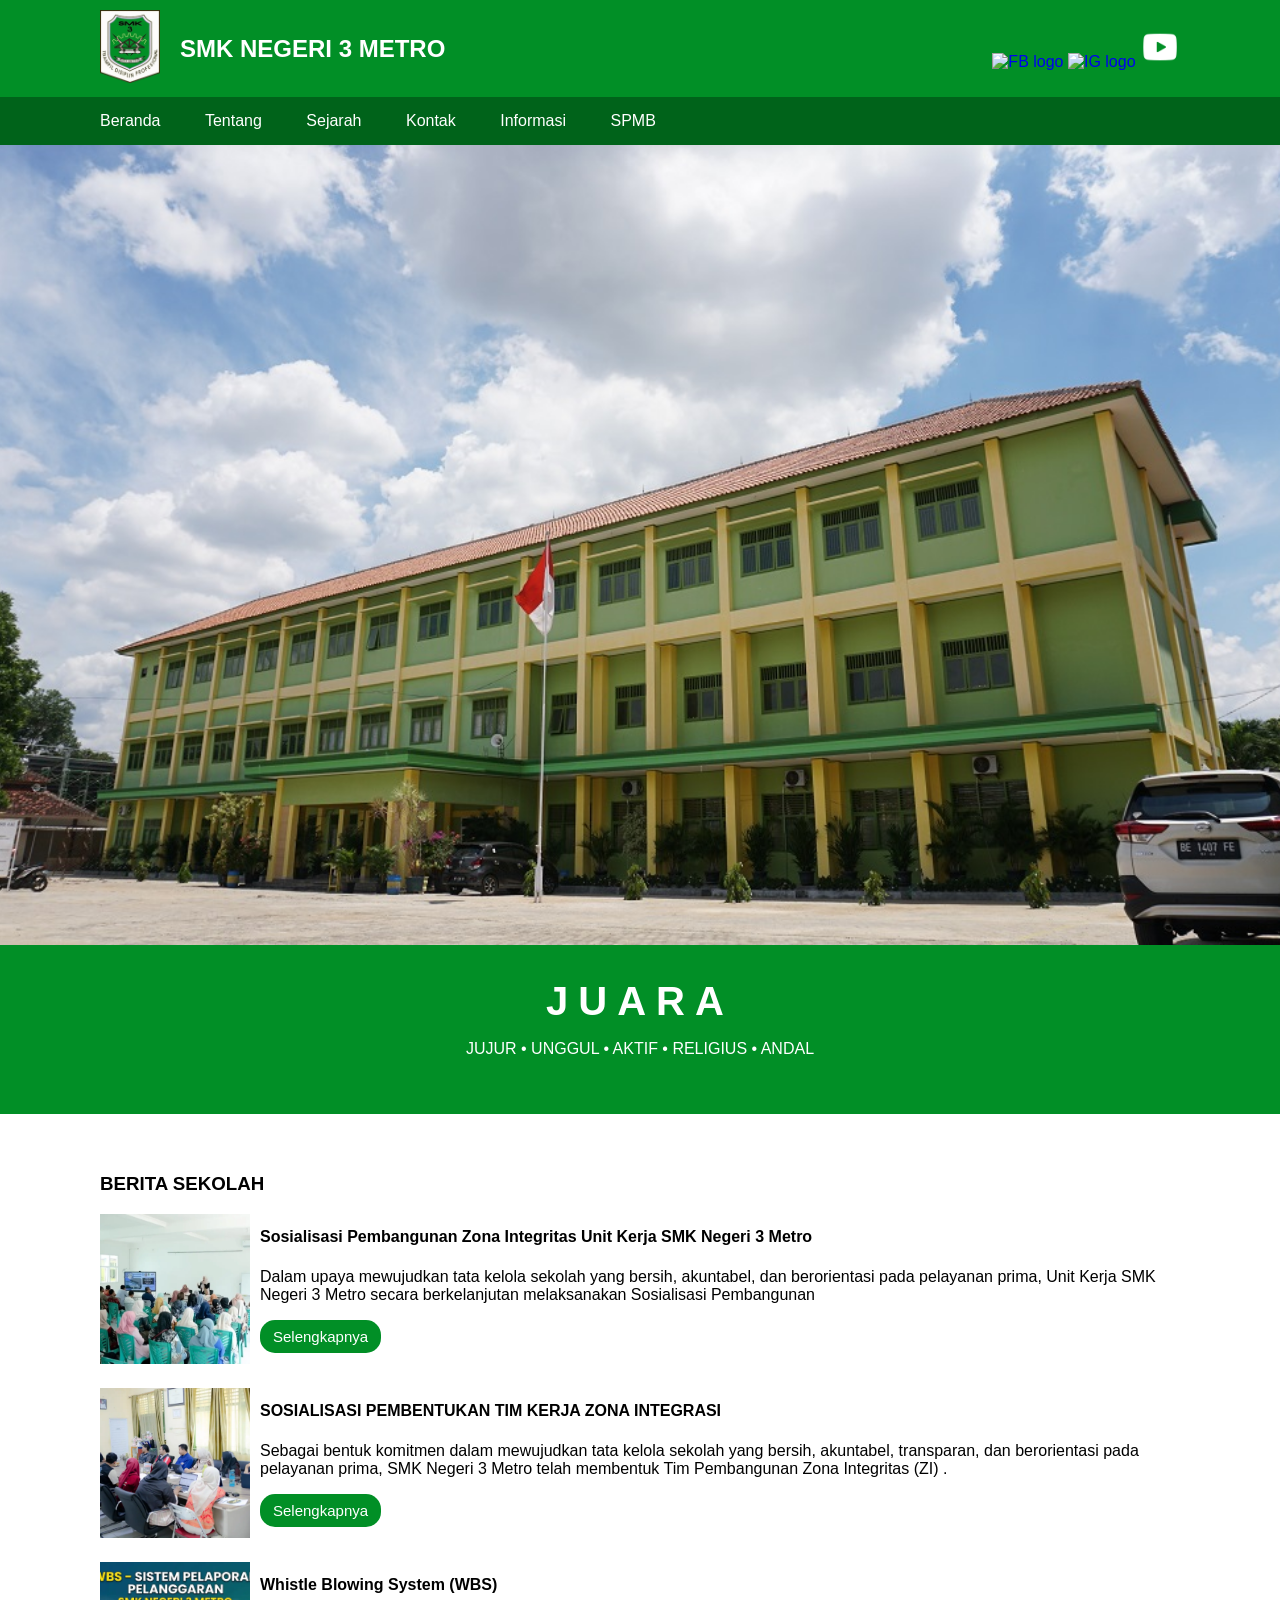
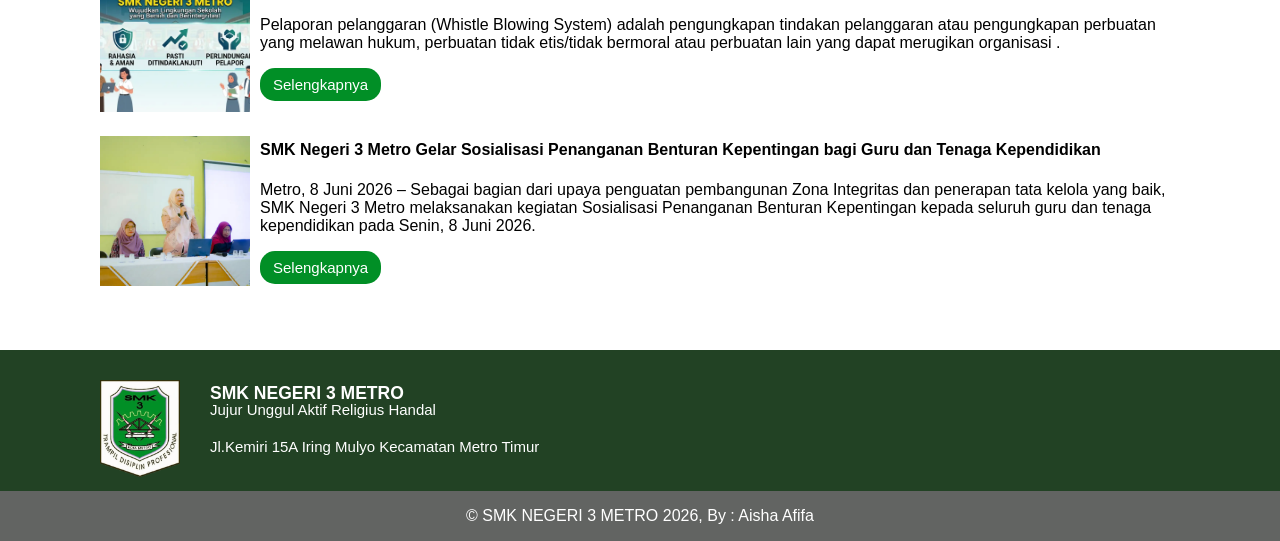
==== index.html @ 54ddd216 "Commit pertama" ====
<!DOCTYPE html>
<html lang="en">

<head>
    <meta charset="UTF-8">
    <meta name="viewport" content="width=device-width, initial-scale=1.0">
    <title>SMK NEGERI 3 METRO </title>
    <link rel="stylesheet" href="assets/css/style.css">
</head>

<body>
    <header class="main-header">
        <div class="container">
            <div class="header-content">
                <div class="header-logo">
                    <img src="assets/images/logo.webp" alt="logo sekolah">
                </div>
                <h1>SMK NEGERI 3 METRO</h1>
                <div class="header-sosmed">
                    <a href="https://facebook.com">
                        <img src="assets/images/fc icon.png" alt="FB logo">
                    </a>
                    <a href="https://instagram.com">
                        <img src="assets/images/ig icon.png" alt="IG logo">
                    </a>
                    <a href="https://youtube.com">
                        <img src="assets/images/yt icon.png" alt="YT logo">
                    </a>
                </div>
            </div>
        </div>
    </header>
    <div class="header-sub">
        <div class="container">
            <div class="header-nav">
                <a href="#beranda">Beranda</a>
                <a href="#tentang">Tentang</a>
                <a href="#sejarah">Sejarah</a>
                <a href="#kontak">Kontak</a>
                <a href="#informasi">Informasi</a>
                <a href="#sPMB">SPMB</a>
            </div>
        </div>
    </div>
    <div class="banner">
        <img src="assets/images/banner.jpg" alt="Banner web">
    </div>
    <div class="tagline">
        <h3>JUARA</h3>
        <P>JUJUR • UNGGUL • AKTIF • RELIGIUS • ANDAL </P>
    </div>
    <!-- Mulai bagian berita -->
    <div id="berita">
        <div class="container">
            <h3>BERITA SEKOLAH</h3>
            <div class="berita-data">
                <div class="berita-gambar">
                    <img src="assets/images/berita 1.webp" alt="Gambar berita">
                </div>
                <div class="berita-deskripsi">
                    <h4> Sosialisasi Pembangunan Zona Integritas Unit Kerja SMK Negeri 3 Metro </h4>
                    <p>Dalam upaya mewujudkan tata kelola sekolah yang bersih, akuntabel, dan berorientasi pada pelayanan prima, Unit Kerja SMK Negeri 3 Metro secara berkelanjutan melaksanakan Sosialisasi Pembangunan </p>
                    <a href="#" class="berita-tombol">Selengkapnya</a>
                </div>
            </div>
            <div class="berita-data">
                <div class="berita-gambar">
                    <img src="assets/images/berita 2.webp" alt="Gambar berita">
                </div>
                <div class="berita-deskripsi">
                    <h4> SOSIALISASI PEMBENTUKAN TIM KERJA ZONA INTEGRASI </h4>
                    <p>Sebagai bentuk komitmen dalam mewujudkan tata kelola sekolah yang bersih, akuntabel, transparan, dan berorientasi pada pelayanan prima, SMK Negeri 3 Metro telah membentuk Tim Pembangunan Zona Integritas (ZI) .</p>
                    <a href="#" class="berita-tombol">Selengkapnya</a>
                </div>
            </div>
            <div class="berita-data">
                <div class="berita-gambar">
                    <img src="assets/images/berita 3.webp" alt="Gambar berita">
                </div>
                <div class="berita-deskripsi">
                    <h4> Whistle Blowing System (WBS)</h4>
                    <p>Pelaporan pelanggaran (Whistle Blowing System) adalah pengungkapan tindakan pelanggaran atau pengungkapan perbuatan yang melawan hukum, perbuatan tidak etis/tidak bermoral atau perbuatan lain yang dapat merugikan organisasi .</p>
                    <a href="#" class="berita-tombol">Selengkapnya</a>
                </div>
            </div>
            <div class="berita-data">
                <div class="berita-gambar">
                    <img src="assets/images/berita 4.webp" alt="Gambar berita">
                </div>
                <div class="berita-deskripsi">
                    <h4> SMK Negeri 3 Metro Gelar Sosialisasi Penanganan Benturan Kepentingan bagi Guru dan Tenaga Kependidikan</h4>
                    <p>Metro, 8 Juni 2026 – Sebagai bagian dari upaya penguatan pembangunan Zona Integritas dan penerapan tata kelola yang baik, SMK Negeri 3 Metro melaksanakan kegiatan Sosialisasi Penanganan Benturan Kepentingan kepada seluruh guru dan tenaga kependidikan pada Senin, 8 Juni 2026.</p>
                    <a href="#" class="berita-tombol">Selengkapnya</a>
                </div>
            </div>
        </div>
    </div>
    <!-- Selesai bagian berita -->

    <footer class="main-footer">
        <div class="container">
            <div class="footer-content">
                <div class="footer-logo">
                    <img src="assets/images/logo.webp" alt="">
                </div>
                <div class="footer-text">
                    <h3>SMK NEGERI 3 METRO</h3>
                    <p>Jujur Unggul Aktif Religius Handal</p>
                    <p class="alamat">Jl.Kemiri 15A Iring Mulyo Kecamatan Metro Timur</p>
                </div>


            </div>
        </div>
    </footer>
    <div class="footer-sub">
        <p>© SMK NEGERI 3 METRO 2026, By : Aisha Afifa</p>
    </div>
</body>

</html>
---- assets/css/style.css ----
*{
    box-sizing: border-box;
}

body{
    margin: 0px;
    font-family: 'Segoe UI', Tahoma, Geneva, Verdana, sans-serif;
    
}
.container{
    max-width: 1080px;
    margin: 0 auto;
}

.main-header{
    background-color: #018f26;
}

.header-logo img{
    width: 60px;
    margin: 10px 0;
    
}
.header-content{
    display: flex;
    align-items: center;
}
.header-content h1{
    margin-left: 20px;
    font-weight: 600;
    font-size: 24px;
    color: #ffffff;
}
.header-sosmed{
    margin-left: auto;
    
}
.header-sosmed a{
    text-decoration: none;
}

.header-sosmed img{
    width: 40px;
}  
.header-sub{
    background-color: #00631a;
}
.header-nav{
    margin: 0 -20px;
}
.header-nav a{
    padding: 15px 20px;
    display: inline-block;
    color: #ffffff;
    text-decoration: none;
}

.banner img{
    width: 100%;
    height: 800px;
    object-fit: cover;
    object-position: bottom;
}
.tagline{
    text-align: center;
    background-color: #018f26;
    padding: 40px 20px;
    margin-top: -5px;
    color: #ffffff;
}
.tagline h3{
    font-size: 40px;
    margin-bottom: 10px;
    margin-top: -5px;
    letter-spacing: 10px;
}
#berita {
    padding: 40px 0px;
}
.berita-data{
    display: flex;
    align-items: center;
    gap: 10px;
    margin-bottom: 20px;
}
.berita-gambar img{
    width: 150px;
    height: 150px;
    object-fit: cover;
    
}
.berita-deskripsi h4{
    margin-top: 0px;
}
.berita-tombol{
    text-decoration: none;
    background-color: #018f26;
    color: #ffffff;
    padding: 8px 13px;
    font-size: 15px;
    border-radius: 15px;
    display: inline-block;
}
.main-footer{
    background-color: rgb(34, 66, 36);
}
.footer-content {
    display: flex;
    align-items: center;
}
.footer-logo img{
    width: 80px;
    margin: 30px 0;
}
.footer-text{
  color: #ffffff;
  margin-left: 30px;
  margin-bottom: 20px;
  font-size: 15px;
  font-weight: 60;
}

.footer-text p{
  margin-top:-20px ;
  margin-bottom: 20px;
}
.footer-text .alamat{
    margin-top:10px ;
    margin-bottom: 20px;
}


.footer-sub{
    background-color: #626462;
    margin-top: -20px;
    text-align: center;
}
.footer-sub p{
    color: #ffffff;
    display: inline-block;
    
}
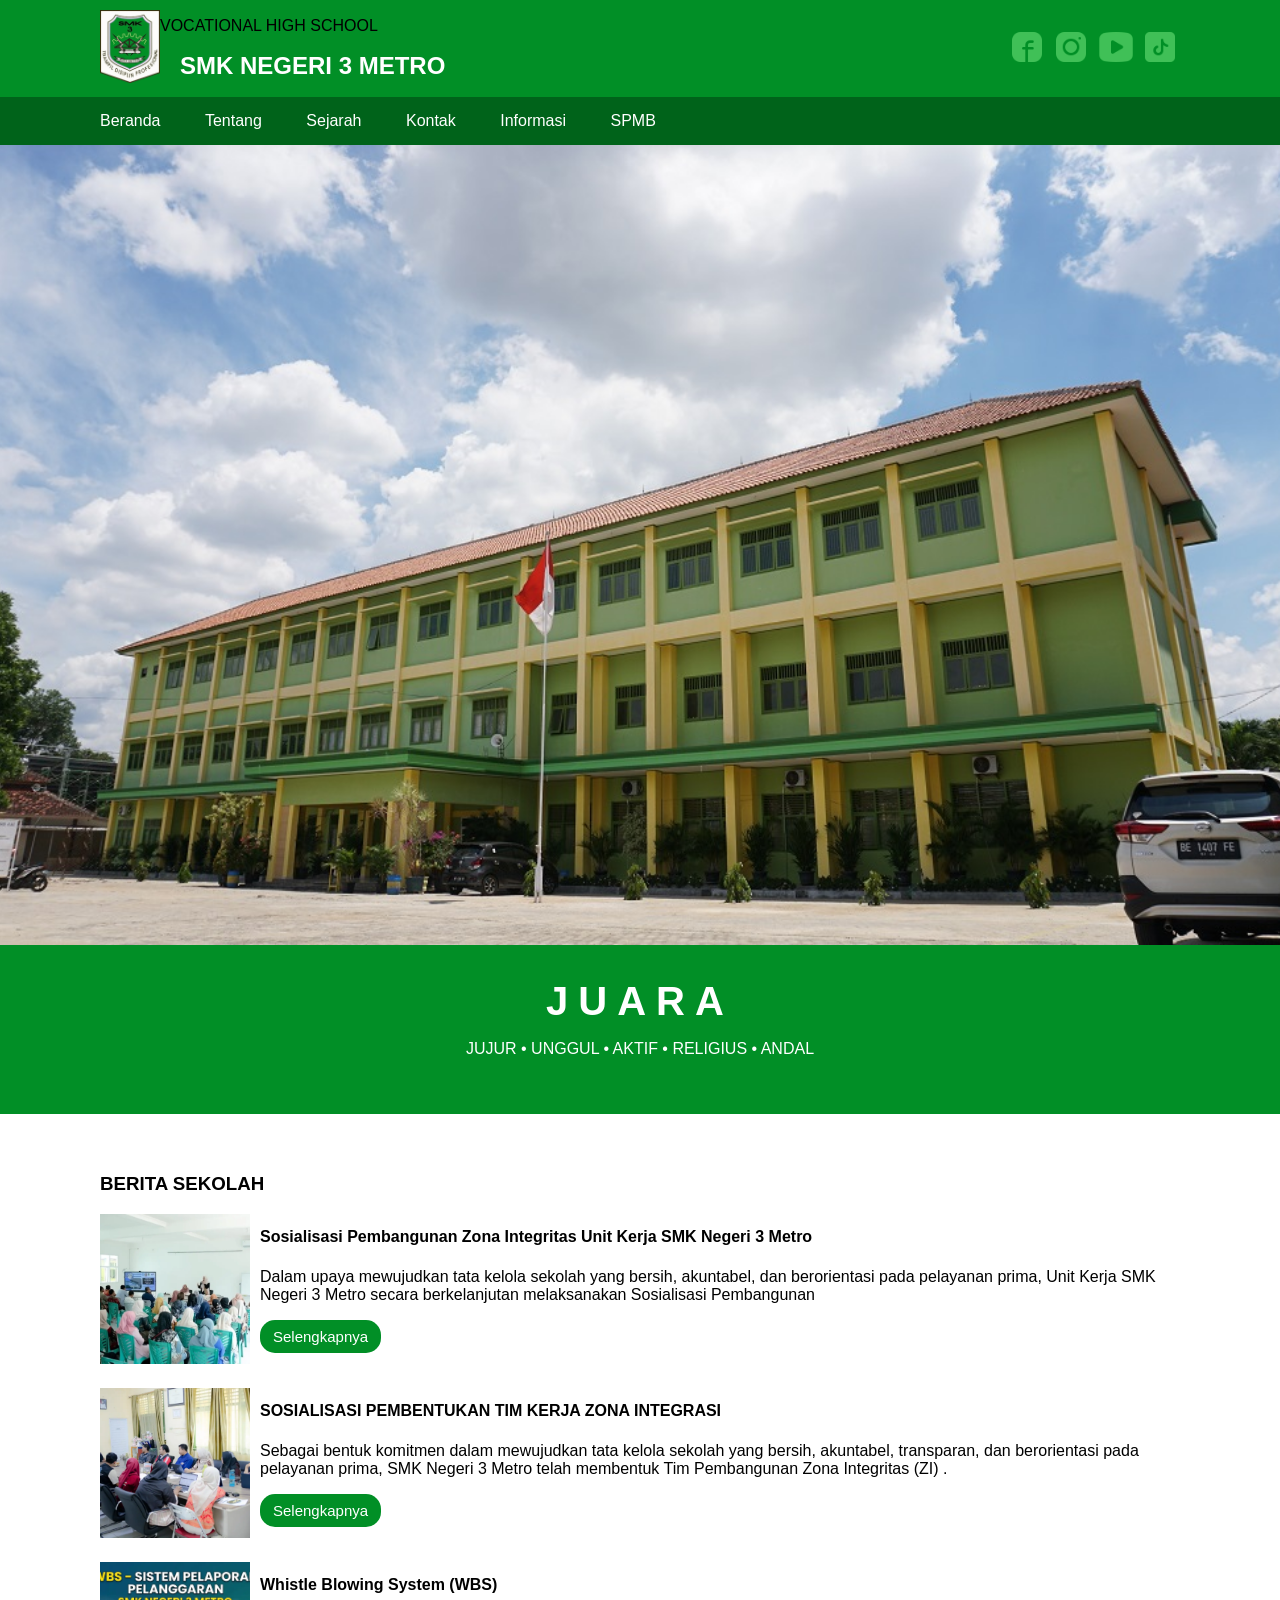
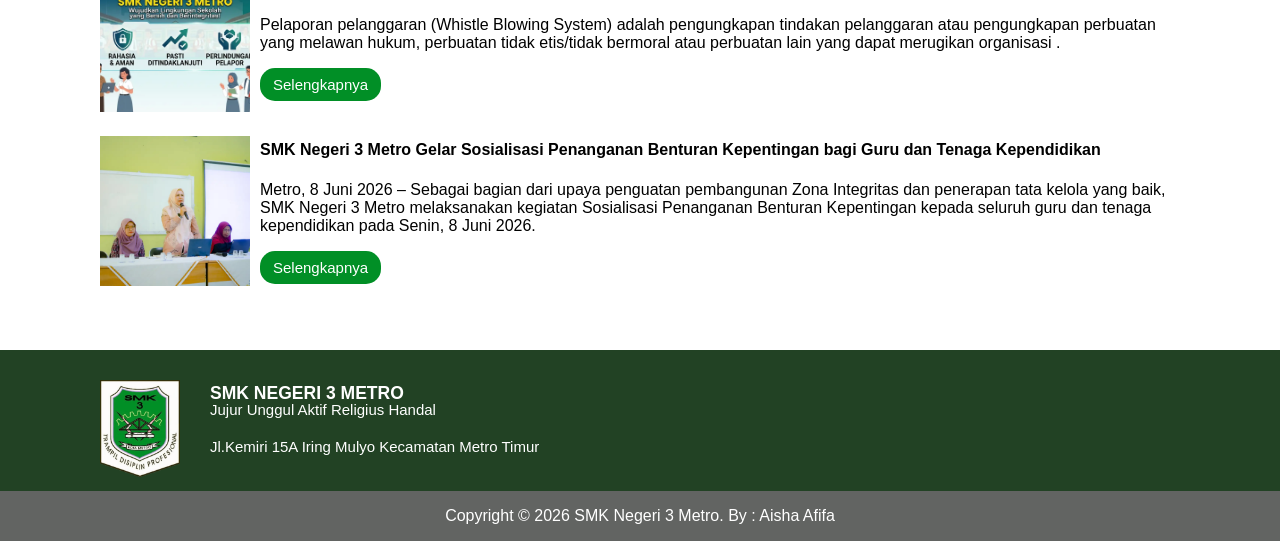
==== commit 664327c3: "Update index.html" ====
--- a/index.html
+++ b/index.html
@@ -15,16 +15,23 @@
                 <div class="header-logo">
                     <img src="assets/images/logo.webp" alt="logo sekolah">
                 </div>
-                <h1>SMK NEGERI 3 METRO</h1>
+                <div class="header-text">
+                    <p class="subtitle">VOCATIONAL HIGH SCHOOL</p>
+                    <h1>SMK NEGERI 3 METRO</h1>
+                </div>
+                
                 <div class="header-sosmed">
-                    <a href="https://facebook.com">
-                        <img src="assets/images/fc icon.png" alt="FB logo">
+                    <a href="https://www.facebook.com/smkn3metro/">
+                        <img src="assets/images/icons8-facebook-96.png" alt="FB logo">
                     </a>
-                    <a href="https://instagram.com">
-                        <img src="assets/images/ig icon.png" alt="IG logo">
+                    <a href="https://www.instagram.com/smkn3metro/">
+                        <img src="assets/images/icons8-instagram-96.png" alt="IG logo">
                     </a>
-                    <a href="https://youtube.com">
-                        <img src="assets/images/yt icon.png" alt="YT logo">
+                    <a href="https://www.youtube.com/@smkn3metro">
+                        <img src="assets/images/icons8-youtube-96.png" alt="YT logo">
+                    </a>
+                    <a href="https://www.tiktok.com/@smkn3metro">
+                        <img src="assets/images/icons8-tiktok-96.png" alt="YT logo">
                     </a>
                 </div>
             </div>
@@ -60,7 +67,7 @@
                 <div class="berita-deskripsi">
                     <h4> Sosialisasi Pembangunan Zona Integritas Unit Kerja SMK Negeri 3 Metro </h4>
                     <p>Dalam upaya mewujudkan tata kelola sekolah yang bersih, akuntabel, dan berorientasi pada pelayanan prima, Unit Kerja SMK Negeri 3 Metro secara berkelanjutan melaksanakan Sosialisasi Pembangunan </p>
-                    <a href="#" class="berita-tombol">Selengkapnya</a>
+                    <a href="https://smkn3metro.sch.id/berita/sosialisasi-pembangunan-zona-integritas-unit-kerja-smk-negeri-3-metro" class="berita-tombol">Selengkapnya</a>
                 </div>
             </div>
             <div class="berita-data">
@@ -70,7 +77,7 @@
                 <div class="berita-deskripsi">
                     <h4> SOSIALISASI PEMBENTUKAN TIM KERJA ZONA INTEGRASI </h4>
                     <p>Sebagai bentuk komitmen dalam mewujudkan tata kelola sekolah yang bersih, akuntabel, transparan, dan berorientasi pada pelayanan prima, SMK Negeri 3 Metro telah membentuk Tim Pembangunan Zona Integritas (ZI) .</p>
-                    <a href="#" class="berita-tombol">Selengkapnya</a>
+                    <a href="https://smkn3metro.sch.id/berita/sosialisasi-pembentukan-tim-kerja-zona-integrasi" class="berita-tombol">Selengkapnya</a>
                 </div>
             </div>
             <div class="berita-data">
@@ -80,7 +87,7 @@
                 <div class="berita-deskripsi">
                     <h4> Whistle Blowing System (WBS)</h4>
                     <p>Pelaporan pelanggaran (Whistle Blowing System) adalah pengungkapan tindakan pelanggaran atau pengungkapan perbuatan yang melawan hukum, perbuatan tidak etis/tidak bermoral atau perbuatan lain yang dapat merugikan organisasi .</p>
-                    <a href="#" class="berita-tombol">Selengkapnya</a>
+                    <a href="https://smkn3metro.sch.id/berita/whistle-blowing-system-wbs" class="berita-tombol">Selengkapnya</a>
                 </div>
             </div>
             <div class="berita-data">
@@ -90,7 +97,7 @@
                 <div class="berita-deskripsi">
                     <h4> SMK Negeri 3 Metro Gelar Sosialisasi Penanganan Benturan Kepentingan bagi Guru dan Tenaga Kependidikan</h4>
                     <p>Metro, 8 Juni 2026 – Sebagai bagian dari upaya penguatan pembangunan Zona Integritas dan penerapan tata kelola yang baik, SMK Negeri 3 Metro melaksanakan kegiatan Sosialisasi Penanganan Benturan Kepentingan kepada seluruh guru dan tenaga kependidikan pada Senin, 8 Juni 2026.</p>
-                    <a href="#" class="berita-tombol">Selengkapnya</a>
+                    <a href="https://smkn3metro.sch.id/berita/smk-negeri-3-metro-gelar-sosialisasi-penanganan-benturan-kepentingan-bagi-guru-dan-tenaga-kependidikan" class="berita-tombol">Selengkapnya</a>
                 </div>
             </div>
         </div>
@@ -114,8 +121,8 @@
         </div>
     </footer>
     <div class="footer-sub">
-        <p>© SMK NEGERI 3 METRO 2026, By : Aisha Afifa</p>
+        <p>Copyright © 2026 SMK Negeri 3 Metro. By : Aisha Afifa</p>
     </div>
 </body>
 
-</html>+</html>
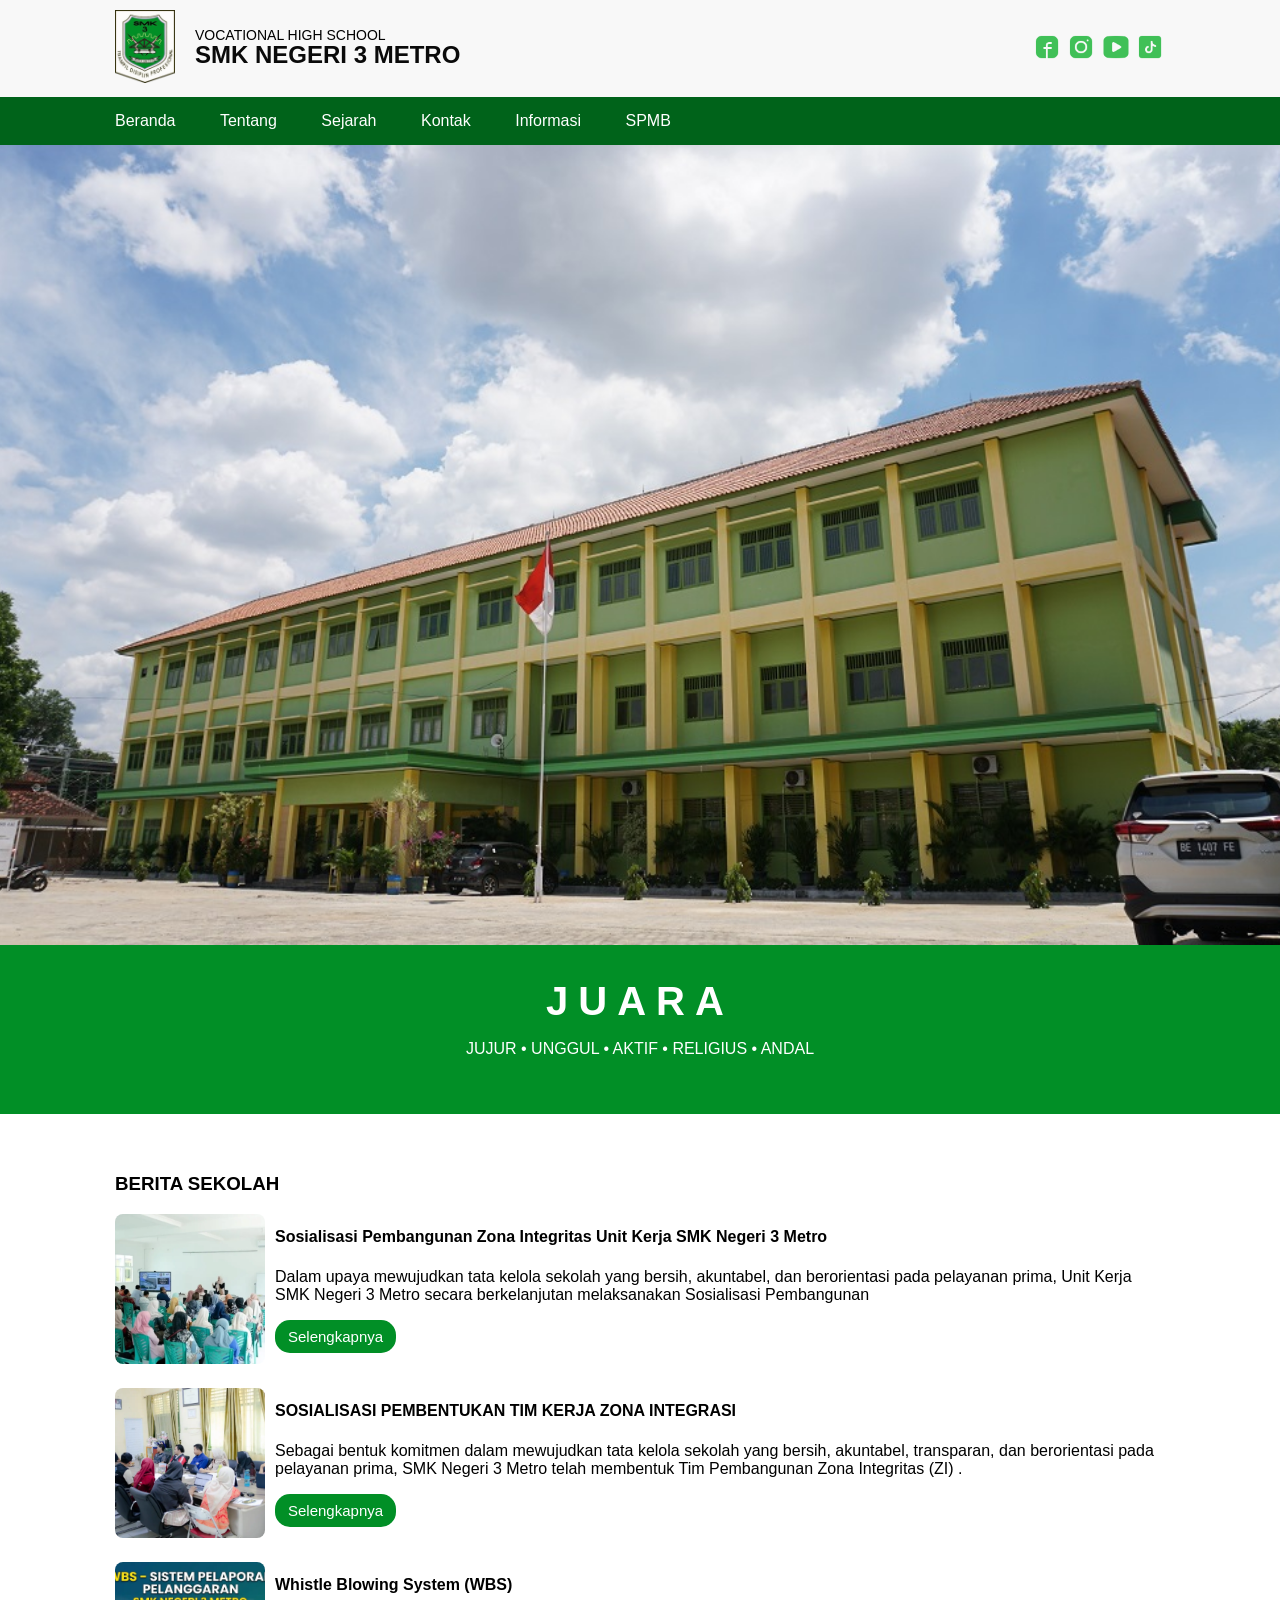
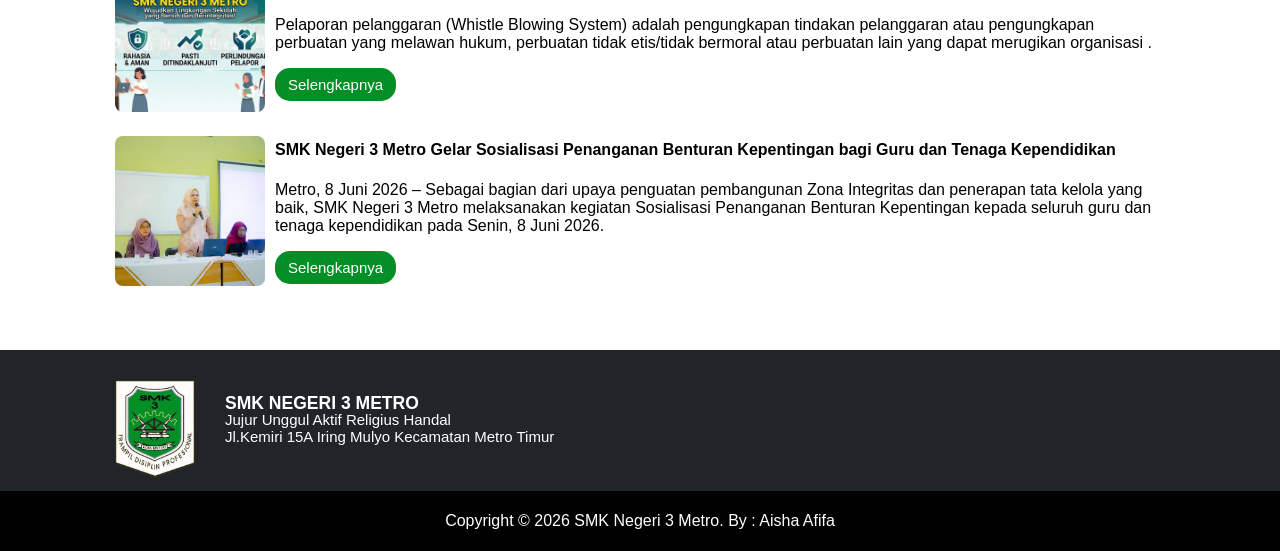
==== commit 67e4927b: "Commit pertama" ====
--- a/index.html
+++ b/index.html
@@ -125,4 +125,4 @@
     </div>
 </body>
 
-</html>
+</html>
--- a/assets/css/style.css
+++ b/assets/css/style.css
@@ -10,10 +10,12 @@
 .container{
     max-width: 1080px;
     margin: 0 auto;
+    padding-left: 15px;
+    padding-right: 15px;
 }
 
 .main-header{
-    background-color: #018f26;
+    background-color: #f8f8f8;
 }
 
 .header-logo img{
@@ -24,12 +26,28 @@
 .header-content{
     display: flex;
     align-items: center;
+    
+}
+.header-text{
+    display: flex;
+    flex-direction: column;
+    
 }
 .header-content h1{
     margin-left: 20px;
     font-weight: 600;
     font-size: 24px;
-    color: #ffffff;
+    color: #0a0a0a;
+    margin-top: -16px;
+    
+}
+.subtitle {
+  font-family: 'Calibri', sans-serif;
+  font-size: 14px;
+  color: #000;
+  margin-left: 20px;
+  
+  
 }
 .header-sosmed{
     margin-left: auto;
@@ -40,7 +58,7 @@
 }
 
 .header-sosmed img{
-    width: 40px;
+    width: 30px;
 }  
 .header-sub{
     background-color: #00631a;
@@ -87,6 +105,7 @@
     width: 150px;
     height: 150px;
     object-fit: cover;
+    border-radius: 8px;
     
 }
 .berita-deskripsi h4{
@@ -102,7 +121,7 @@
     display: inline-block;
 }
 .main-footer{
-    background-color: rgb(34, 66, 36);
+    background-color: #212529;
 }
 .footer-content {
     display: flex;
@@ -124,19 +143,21 @@
   margin-top:-20px ;
   margin-bottom: 20px;
 }
-.footer-text .alamat{
+.footer-text .alamat p{
+    display: flex;
+    justify-content: space-between;
     margin-top:10px ;
     margin-bottom: 20px;
+    
 }
 
 
 .footer-sub{
-    background-color: #626462;
+    background-color: #000000;
     margin-top: -20px;
     text-align: center;
+    padding: 5px;
 }
 .footer-sub p{
     color: #ffffff;
-    display: inline-block;
-    
 }
